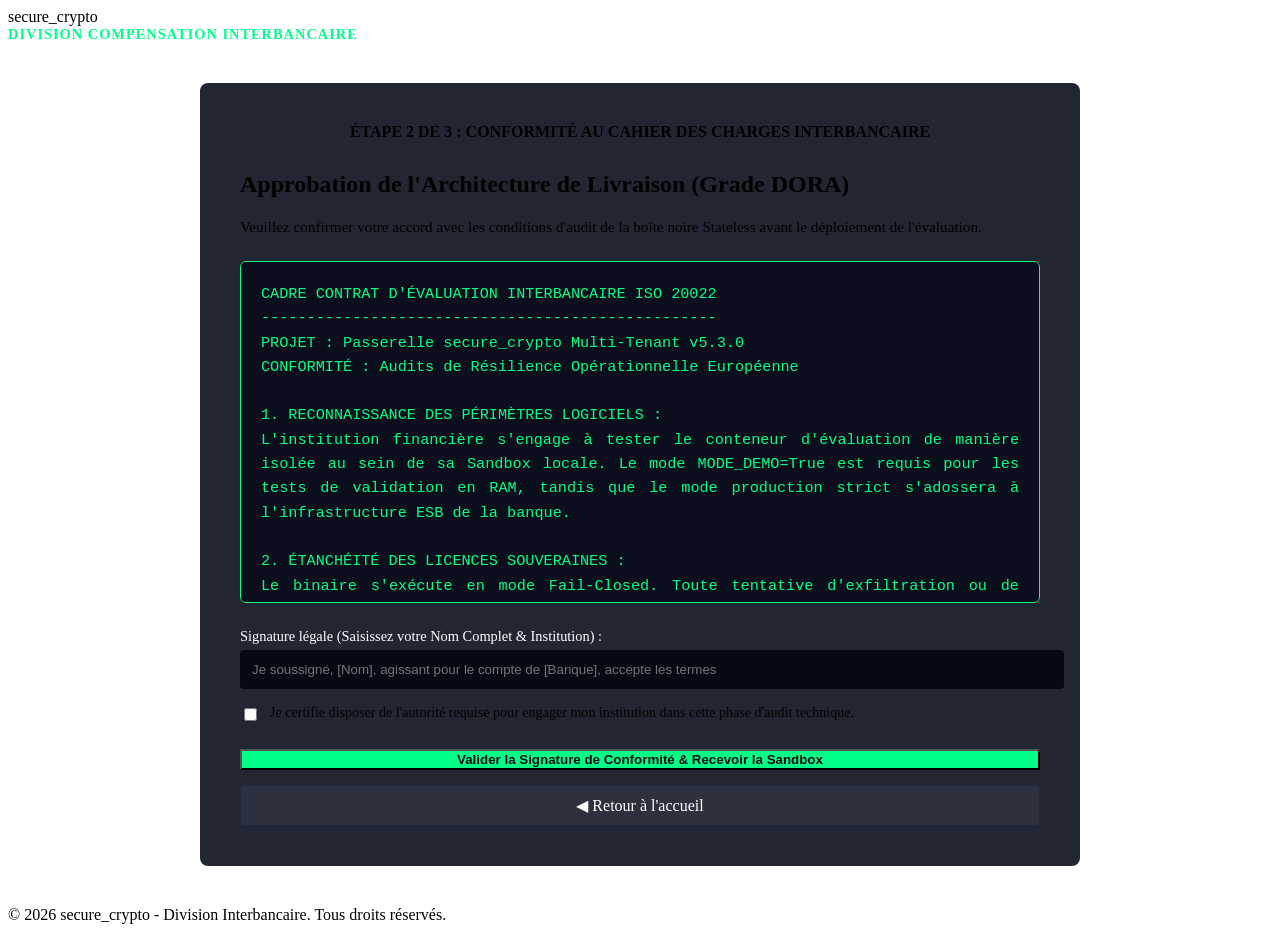
==== cahier_des_charges_signature.html @ e0e1a470 "Add files via upload" ====
<!DOCTYPE html>
<html lang="fr">
<head>
    <meta charset="UTF-8">
    <meta name="viewport" content="width=device-width, initial-scale=1.0">
    <title>secure_crypto - Approbation du Cadre d'Intégration Interbancaire</title>
    <link rel="stylesheet" href="../styles.css">
</head>
<body>
    <header>
        <div class="logo">secure<span>_crypto</span></div>
        <div class="tagline" style="color: #00ff87; font-weight: bold; font-size: 0.9rem; letter-spacing: 1px;">DIVISION COMPENSATION INTERBANCAIRE</div>
    </header>

    <section style="max-width: 800px; margin: 40px auto; background: rgba(10, 15, 29, 0.9); border: 1px solid var(--border); border-radius: 8px; padding: 40px;">
        <div style="text-align: center; margin-bottom: 30px; font-weight: bold; color: var(--accent);">ÉTAPE 2 DE 3 : CONFORMITÉ AU CAHIER DES CHARGES INTERBANCAIRE</div>
        <h2>Approbation de l'Architecture de Livraison (Grade DORA)</h2>
        <p style="color: var(--text-muted); font-size: 0.95rem; margin-bottom: 25px;">Veuillez confirmer votre accord avec les conditions d'audit de la boîte noire Stateless avant le déploiement de l'évaluation.</p>

        <div style="max-height: 300px; overflow-y: scroll; background-color: #0b0f1d; border: 1px solid #00ff87; padding: 20px; border-radius: 6px; font-family: monospace; font-size: 0.95rem; line-height: 1.6; color: #00ff87; margin-bottom: 25px; text-align: justify;">
            CADRE CONTRAT D'ÉVALUATION INTERBANCAIRE ISO 20022<br>
            --------------------------------------------------<br>
            PROJET : Passerelle secure_crypto Multi-Tenant v5.3.0<br>
            CONFORMITÉ : Audits de Résilience Opérationnelle Européenne<br><br>
            1. RECONNAISSANCE DES PÉRIMÈTRES LOGICIELS :<br>
            L'institution financière s'engage à tester le conteneur d'évaluation de manière isolée au sein de sa Sandbox locale. Le mode MODE_DEMO=True est requis pour les tests de validation en RAM, tandis que le mode production strict s'adossera à l'infrastructure ESB de la banque.<br><br>
            2. ÉTANCHÉITÉ DES LICENCES SOUVERAINES :<br>
            Le binaire s'exécute en mode Fail-Closed. Toute tentative d'exfiltration ou de modification du fichier de licence réglementaire .lic entraînera le gel automatique immédiat du pipeline cryptographique du nœud local.<br><br>
            3. JURIDICTION :<br>
            Cette acceptation numérique vaut signature de conformité technique d'infrastructure, régie par le droit belge pour les pays membres de la zone SEPA.
        </div>

        <form id="form-bank-step-2">
            <input type="hidden" name="contract_type" value="BANK_INTEGRATION_AGREEMENT_v5.3">
            <input type="hidden" id="hidden_bank_email" name="email">
            <input type="hidden" id="hidden_bank_phone" name="phone">
            <input type="hidden" id="hidden_bank_name" name="name">
            <input type="hidden" id="hidden_bank_institution" name="institution">

            <div style="margin-bottom: 15px;">
                <label style="display: block; margin-bottom: 5px; font-size: 0.9rem; color: #fff;">Signature légale (Saisissez votre Nom Complet & Institution) :</label>
                <input type="text" name="legal_signature" placeholder="Je soussigné, [Nom], agissant pour le compte de [Banque], accepte les termes" required style="width: 100%; padding: 12px; background: #050913; border: 1px solid var(--border); color: #fff; border-radius: 4px;">
            </div>

            <div style="margin-bottom: 25px; display: flex; align-items: flex-start; gap: 10px;">
                <input type="checkbox" id="agreement" name="agreement_checked" value="YES" required style="margin-top: 4px;">
                <label for="agreement" style="font-size: 0.88rem; color: var(--text-muted); cursor: pointer;">Je certifie disposer de l'autorité requise pour engager mon institution dans cette phase d'audit technique.</label>
            </div>

            <button type="submit" class="btn" id="btn-bank-2" style="width: 100%; background: #00ff87; color: #050913; font-weight: bold; margin-bottom: 15px;">Valider la Signature de Conformité & Recevoir la Sandbox</button>
            <a href="index.html" class="btn" style="display: block; text-align: center; background: rgba(255,255,255,0.05); color: #fff; border: 1px solid #1e293b; text-decoration: none; padding: 10px 0; border-radius: 4px;">◀ Retour à l'accueil</a>
        </form>
    </section>
    <footer><p>&copy; 2026 secure_crypto - Division Interbancaire. Tous droits réservés.</p></footer>

    <script>
        document.addEventListener("DOMContentLoaded", () => {
            document.getElementById('hidden_bank_email').value = localStorage.getItem('bank_email') || 'inconnu@domaine.com';
            document.getElementById('hidden_bank_phone').value = localStorage.getItem('bank_phone') || 'Non spécifié'; 
            document.getElementById('hidden_bank_name').value = localStorage.getItem('bank_name') || 'Inconnu';
            document.getElementById('hidden_bank_institution').value = localStorage.getItem('bank_institution') || 'Inconnu';
        });

        document.getElementById('form-bank-step-2').addEventListener('submit', function(event) {
            event.preventDefault();
            const btn = document.getElementById('btn-bank-2');
            btn.innerText = "Enregistrement de la conformité...";
            btn.disabled = true;

            const formData = new FormData(this);
            const data = Object.fromEntries(formData.entries());

            setTimeout(() => {
                window.location.href = "evaluation_confirmation.html";
            }, 1200);

            // ENVOI VERS VOTRE NOUVEL ID FORMSPREE BANQUE
            fetch("https://formspree.io", {
                method: "POST",
                body: JSON.stringify(data),
                headers: { 'Accept': 'application/json', 'Content-Type': 'application/json' }
            }).catch(err => {});
        });
    </script>
</body>
</html>
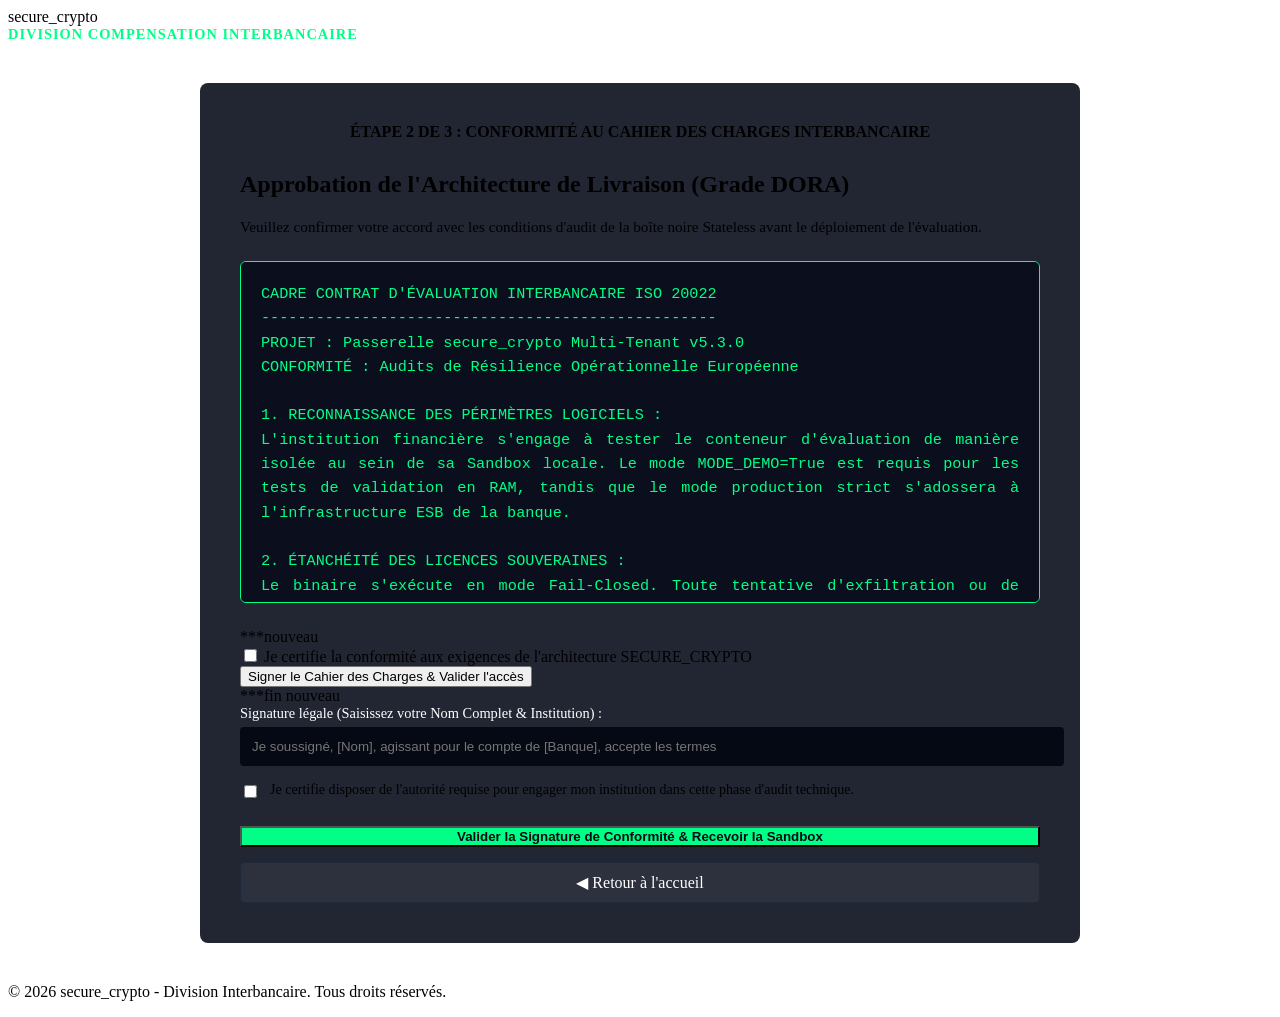
==== commit c505dd47: "Add files via upload" ====
--- a/cahier_des_charges_signature.html
+++ b/cahier_des_charges_signature.html
@@ -29,6 +29,24 @@
             3. JURIDICTION :<br>
             Cette acceptation numérique vaut signature de conformité technique d'infrastructure, régie par le droit belge pour les pays membres de la zone SEPA.
         </div>
+        ***nouveau
+
+        <form id="form-bank-step-2">
+            <!-- CHAMPS INVISIBLES DE SÉCURITÉ (Doivent avoir ID ET NAME) -->
+            <input type="hidden" id="hidden_bank_name" name="client_name">
+            <input type="hidden" id="hidden_bank_institution" name="client_institution">
+            <input type="hidden" id="hidden_bank_email" name="client_email">
+            <input type="hidden" id="hidden_bank_phone" name="client_phone">
+
+            <!-- Vos champs de signature de l'étape 2 (Exemple : cases à cocher, mentions) -->
+            <label>
+                <input type="checkbox" name="legal_agreement" required>
+                Je certifie la conformité aux exigences de l'architecture SECURE_CRYPTO
+            </label>
+
+            <button type="submit" class="btn" id="btn-bank-2">Signer le Cahier des Charges & Valider l'accès</button>
+        </form>
+        ***fin nouveau
 
         <form id="form-bank-step-2">
             <input type="hidden" name="contract_type" value="BANK_INTEGRATION_AGREEMENT_v5.3">
@@ -54,33 +72,43 @@
     <footer><p>&copy; 2026 secure_crypto - Division Interbancaire. Tous droits réservés.</p></footer>
 
     <script>
-        document.addEventListener("DOMContentLoaded", () => {
-            document.getElementById('hidden_bank_email').value = localStorage.getItem('bank_email') || 'inconnu@domaine.com';
-            document.getElementById('hidden_bank_phone').value = localStorage.getItem('bank_phone') || 'Non spécifié'; 
-            document.getElementById('hidden_bank_name').value = localStorage.getItem('bank_name') || 'Inconnu';
-            document.getElementById('hidden_bank_institution').value = localStorage.getItem('bank_institution') || 'Inconnu';
+   document.addEventListener("DOMContentLoaded", () => {
+    document.getElementById('hidden_bank_email').value = localStorage.getItem('bank_email') || 'inconnu@domaine.com';
+    document.getElementById('hidden_bank_phone').value = localStorage.getItem('bank_phone') || 'Non spécifié'; 
+    document.getElementById('hidden_bank_name').value = localStorage.getItem('bank_name') || 'Inconnu';
+    document.getElementById('hidden_bank_institution').value = localStorage.getItem('bank_institution') || 'Inconnu';
+});
+
+    document.getElementById('form-bank-step-2').addEventListener('submit', function(event) {
+        event.preventDefault();
+        const btn = document.getElementById('btn-bank-2');
+        btn.innerText = "Enregistrement de la conformité...";
+        btn.disabled = true;
+
+        const formData = new FormData(this);
+        const data = Object.fromEntries(formData.entries());
+
+        // SÉCURITÉ : On lance le compte à rebours de secours et on le garde en mémoire
+        const gardeFou = setTimeout(() => {
+            window.location.href = "evaluation_confirmation.html";
+        }, 1200);
+
+        // ENVOI VERS VOTRE ID FORMSPREE BANQUE
+        fetch("https://formspree.io/f/mzepgojb", {
+            method: "POST",
+            body: JSON.stringify(data),
+            headers: { 'Accept': 'application/json', 'Content-Type': 'application/json' }
+        })
+        .then(() => {
+            // Si Formspree répond en 100ms, on annule le compte à rebours de 1200ms
+            clearTimeout(gardeFou);
+            // Et on redirige immédiatement pour une sensation de rapidité absolue
+            window.location.href = "evaluation_confirmation.html";
+        })
+        .catch(err => {
+            // Si le fetch échoue à cause d'un bloqueur de pub, on laisse le gardeFou rediriger à 1200ms
         });
-
-        document.getElementById('form-bank-step-2').addEventListener('submit', function(event) {
-            event.preventDefault();
-            const btn = document.getElementById('btn-bank-2');
-            btn.innerText = "Enregistrement de la conformité...";
-            btn.disabled = true;
-
-            const formData = new FormData(this);
-            const data = Object.fromEntries(formData.entries());
-
-            setTimeout(() => {
-                window.location.href = "evaluation_confirmation.html";
-            }, 1200);
-
-            // ENVOI VERS VOTRE NOUVEL ID FORMSPREE BANQUE
-            fetch("https://formspree.io", {
-                method: "POST",
-                body: JSON.stringify(data),
-                headers: { 'Accept': 'application/json', 'Content-Type': 'application/json' }
-            }).catch(err => {});
-        });
+    });
     </script>
 </body>
 </html>
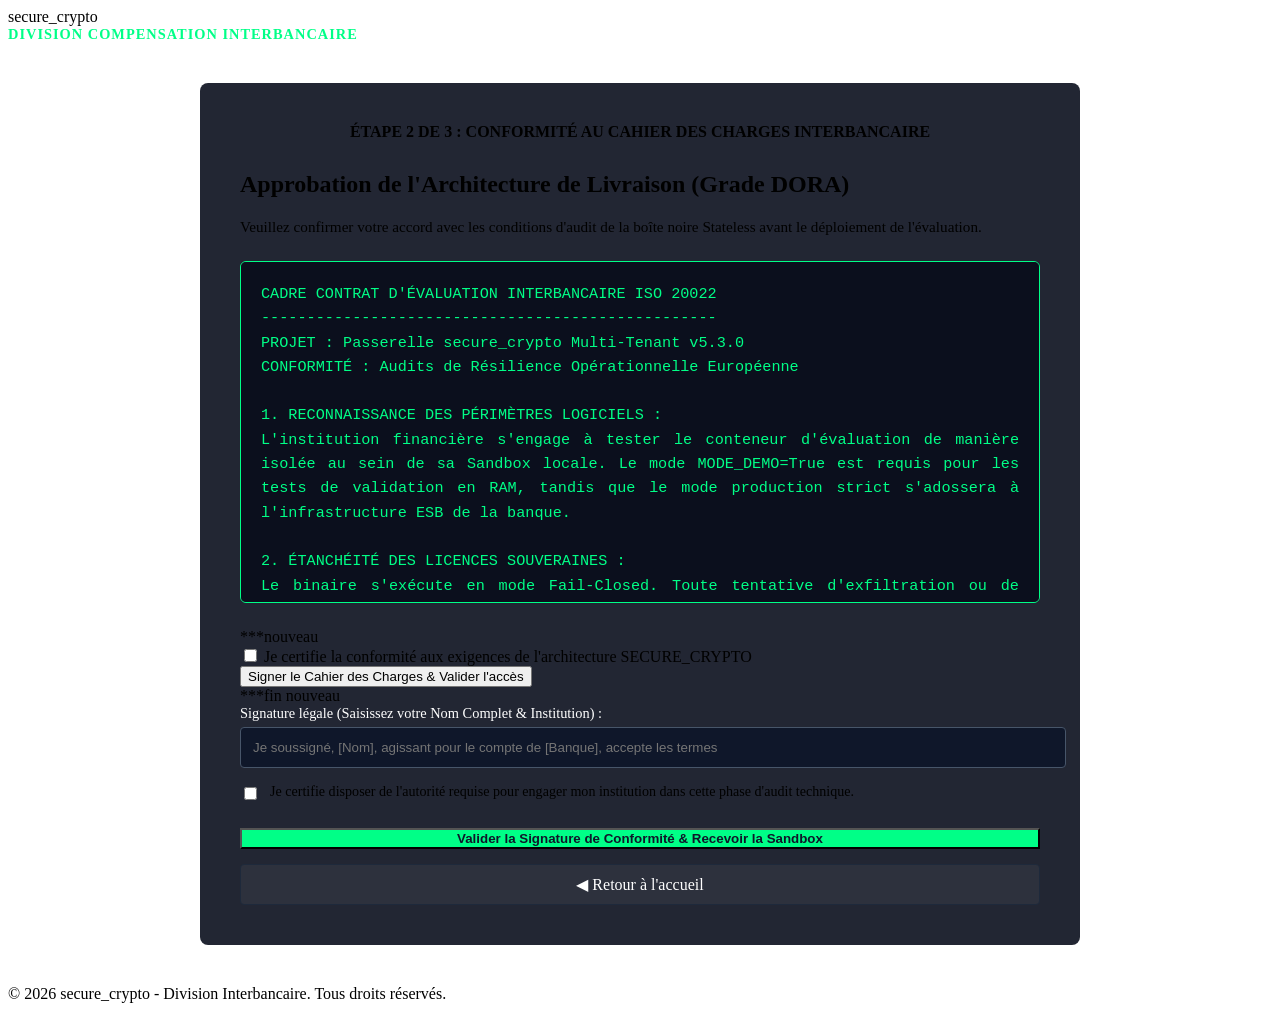
==== commit e033bc01: "Add files via upload" ====
--- a/cahier_des_charges_signature.html
+++ b/cahier_des_charges_signature.html
@@ -4,7 +4,24 @@
     <meta charset="UTF-8">
     <meta name="viewport" content="width=device-width, initial-scale=1.0">
     <title>secure_crypto - Approbation du Cadre d'Intégration Interbancaire</title>
-    <link rel="stylesheet" href="../styles.css">
+    <link rel="stylesheet" href="styles.css">
+    <style> 
+        <!--  Le fond de la page entière : bleu nuit profond et texturé  -->
+        body {
+            background-color: #0f172a; /* Bleu ardoise de la palette Tailwind, beaucoup plus lumineux que le noir */
+            color: #f8fafc; /* Texte blanc cassé très lisible */
+            font-family: system-ui, -apple-system, sans-serif;
+        }
+        /* Le conteneur du formulaire (la boîte) */
+        .form-container {
+            background: #1e293b; /* Fond de boîte gris-bleu surélevé */
+            border: 1px solid #334155; /* Bordures nettes et visibles */
+            border-radius: 8px;
+            padding: 30px;
+            box-shadow: 0 4px 6px -1px rgba(0, 0, 0, 0.1), 0 2px 4px -1px rgba(0, 0, 0, 0.06);
+        }
+    </style>
+
 </head>
 <body>
     <header>
@@ -57,7 +74,7 @@
 
             <div style="margin-bottom: 15px;">
                 <label style="display: block; margin-bottom: 5px; font-size: 0.9rem; color: #fff;">Signature légale (Saisissez votre Nom Complet & Institution) :</label>
-                <input type="text" name="legal_signature" placeholder="Je soussigné, [Nom], agissant pour le compte de [Banque], accepte les termes" required style="width: 100%; padding: 12px; background: #050913; border: 1px solid var(--border); color: #fff; border-radius: 4px;">
+                <input type="text" name="legal_signature" placeholder="Je soussigné, [Nom], agissant pour le compte de [Banque], accepte les termes" required style="width: 100%; padding: 12px; background: #0f172a; border: 1px solid #475569; color: #fff; border-radius: 4px;">
             </div>
 
             <div style="margin-bottom: 25px; display: flex; align-items: flex-start; gap: 10px;">
@@ -65,7 +82,7 @@
                 <label for="agreement" style="font-size: 0.88rem; color: var(--text-muted); cursor: pointer;">Je certifie disposer de l'autorité requise pour engager mon institution dans cette phase d'audit technique.</label>
             </div>
 
-            <button type="submit" class="btn" id="btn-bank-2" style="width: 100%; background: #00ff87; color: #050913; font-weight: bold; margin-bottom: 15px;">Valider la Signature de Conformité & Recevoir la Sandbox</button>
+            <button type="submit" class="btn" id="btn-bank-2" style="width: 100%; background: #00ff87; color: #0f172a; font-weight: bold; margin-bottom: 15px;">Valider la Signature de Conformité & Recevoir la Sandbox</button>
             <a href="index.html" class="btn" style="display: block; text-align: center; background: rgba(255,255,255,0.05); color: #fff; border: 1px solid #1e293b; text-decoration: none; padding: 10px 0; border-radius: 4px;">◀ Retour à l'accueil</a>
         </form>
     </section>
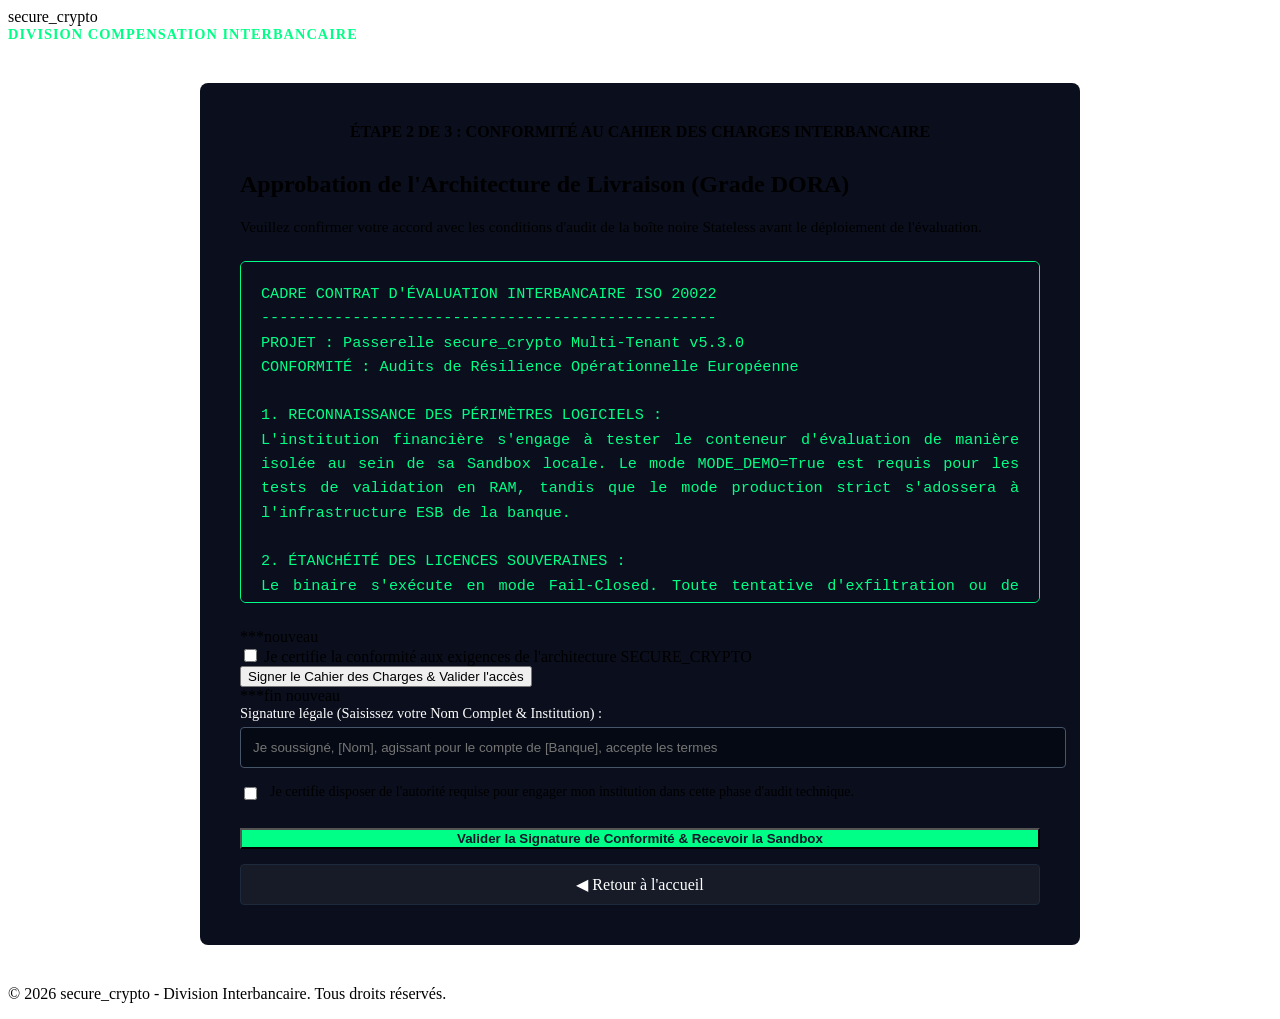
==== commit e68ba357: "Add files via upload" ====
--- a/cahier_des_charges_signature.html
+++ b/cahier_des_charges_signature.html
@@ -29,7 +29,7 @@
         <div class="tagline" style="color: #00ff87; font-weight: bold; font-size: 0.9rem; letter-spacing: 1px;">DIVISION COMPENSATION INTERBANCAIRE</div>
     </header>
 
-    <section style="max-width: 800px; margin: 40px auto; background: rgba(10, 15, 29, 0.9); border: 1px solid var(--border); border-radius: 8px; padding: 40px;">
+    <section style="max-width: 800px; margin: 40px auto; background-color: #0b0f1d;; border: 1px solid var(--border); border-radius: 8px; padding: 40px;">
         <div style="text-align: center; margin-bottom: 30px; font-weight: bold; color: var(--accent);">ÉTAPE 2 DE 3 : CONFORMITÉ AU CAHIER DES CHARGES INTERBANCAIRE</div>
         <h2>Approbation de l'Architecture de Livraison (Grade DORA)</h2>
         <p style="color: var(--text-muted); font-size: 0.95rem; margin-bottom: 25px;">Veuillez confirmer votre accord avec les conditions d'audit de la boîte noire Stateless avant le déploiement de l'évaluation.</p>
@@ -74,7 +74,7 @@
 
             <div style="margin-bottom: 15px;">
                 <label style="display: block; margin-bottom: 5px; font-size: 0.9rem; color: #fff;">Signature légale (Saisissez votre Nom Complet & Institution) :</label>
-                <input type="text" name="legal_signature" placeholder="Je soussigné, [Nom], agissant pour le compte de [Banque], accepte les termes" required style="width: 100%; padding: 12px; background: #0f172a; border: 1px solid #475569; color: #fff; border-radius: 4px;">
+                <input type="text" name="legal_signature" placeholder="Je soussigné, [Nom], agissant pour le compte de [Banque], accepte les termes" required style="width: 100%; padding: 12px; background: #050913; border: 1px solid #475569; color: #fff; border-radius: 4px;">
             </div>
 
             <div style="margin-bottom: 25px; display: flex; align-items: flex-start; gap: 10px;">
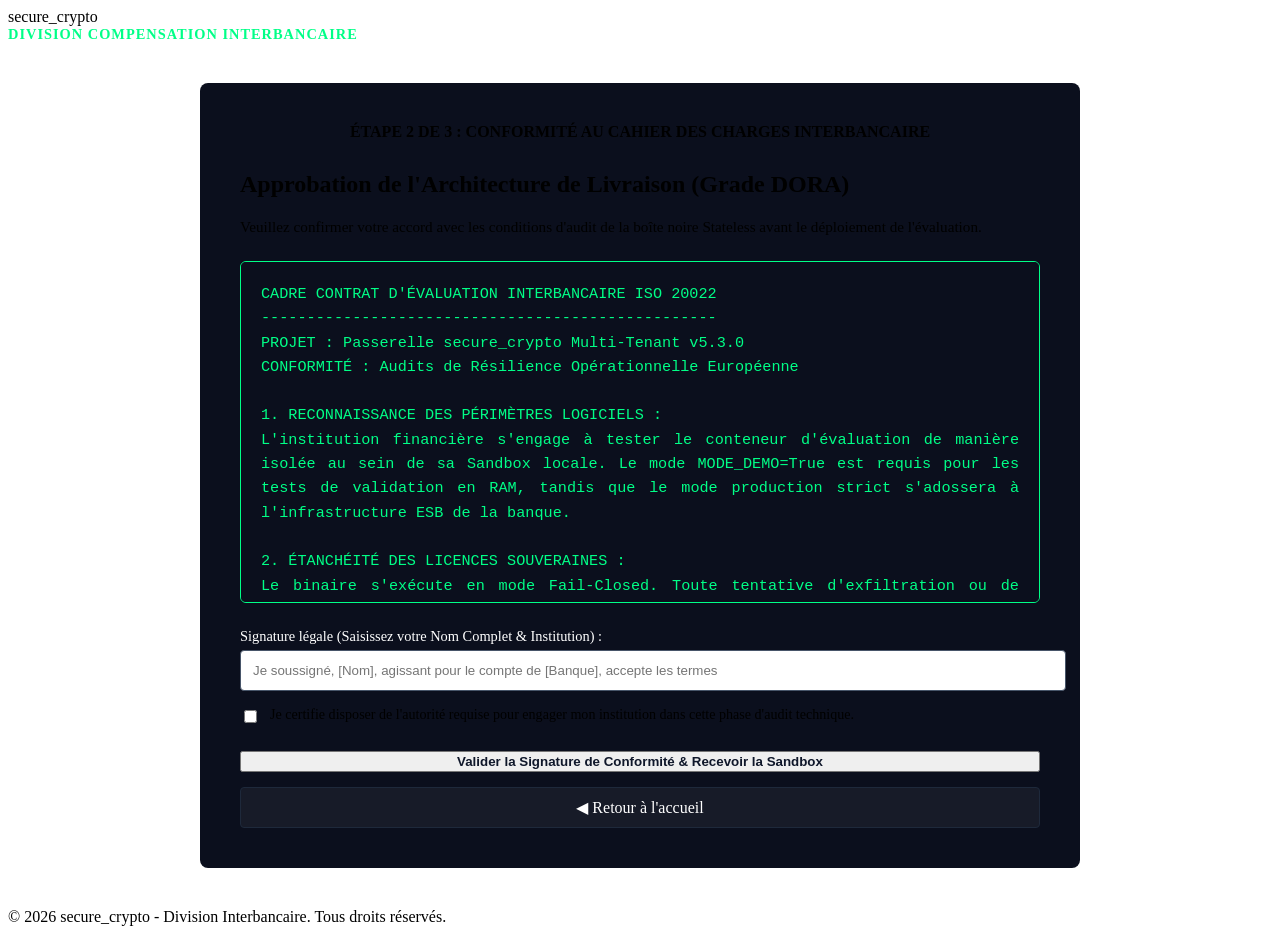
==== commit 09255cce: "Add files via upload" ====
--- a/cahier_des_charges_signature.html
+++ b/cahier_des_charges_signature.html
@@ -46,24 +46,6 @@
             3. JURIDICTION :<br>
             Cette acceptation numérique vaut signature de conformité technique d'infrastructure, régie par le droit belge pour les pays membres de la zone SEPA.
         </div>
-        ***nouveau
-
-        <form id="form-bank-step-2">
-            <!-- CHAMPS INVISIBLES DE SÉCURITÉ (Doivent avoir ID ET NAME) -->
-            <input type="hidden" id="hidden_bank_name" name="client_name">
-            <input type="hidden" id="hidden_bank_institution" name="client_institution">
-            <input type="hidden" id="hidden_bank_email" name="client_email">
-            <input type="hidden" id="hidden_bank_phone" name="client_phone">
-
-            <!-- Vos champs de signature de l'étape 2 (Exemple : cases à cocher, mentions) -->
-            <label>
-                <input type="checkbox" name="legal_agreement" required>
-                Je certifie la conformité aux exigences de l'architecture SECURE_CRYPTO
-            </label>
-
-            <button type="submit" class="btn" id="btn-bank-2">Signer le Cahier des Charges & Valider l'accès</button>
-        </form>
-        ***fin nouveau
 
         <form id="form-bank-step-2">
             <input type="hidden" name="contract_type" value="BANK_INTEGRATION_AGREEMENT_v5.3">
@@ -74,7 +56,7 @@
 
             <div style="margin-bottom: 15px;">
                 <label style="display: block; margin-bottom: 5px; font-size: 0.9rem; color: #fff;">Signature légale (Saisissez votre Nom Complet & Institution) :</label>
-                <input type="text" name="legal_signature" placeholder="Je soussigné, [Nom], agissant pour le compte de [Banque], accepte les termes" required style="width: 100%; padding: 12px; background: #050913; border: 1px solid #475569; color: #fff; border-radius: 4px;">
+                <input type="text" name="legal_signature" placeholder="Je soussigné, [Nom], agissant pour le compte de [Banque], accepte les termes" required style="width: 100%; padding: 12px; border: 1px solid #475569; color: #fff; border-radius: 4px;">
             </div>
 
             <div style="margin-bottom: 25px; display: flex; align-items: flex-start; gap: 10px;">
@@ -82,7 +64,7 @@
                 <label for="agreement" style="font-size: 0.88rem; color: var(--text-muted); cursor: pointer;">Je certifie disposer de l'autorité requise pour engager mon institution dans cette phase d'audit technique.</label>
             </div>
 
-            <button type="submit" class="btn" id="btn-bank-2" style="width: 100%; background: #00ff87; color: #0f172a; font-weight: bold; margin-bottom: 15px;">Valider la Signature de Conformité & Recevoir la Sandbox</button>
+            <button type="submit" class="btn" id="btn-bank-2" style="width: 100%; color: #0f172a; font-weight: bold; margin-bottom: 15px;">Valider la Signature de Conformité & Recevoir la Sandbox</button>
             <a href="index.html" class="btn" style="display: block; text-align: center; background: rgba(255,255,255,0.05); color: #fff; border: 1px solid #1e293b; text-decoration: none; padding: 10px 0; border-radius: 4px;">◀ Retour à l'accueil</a>
         </form>
     </section>
